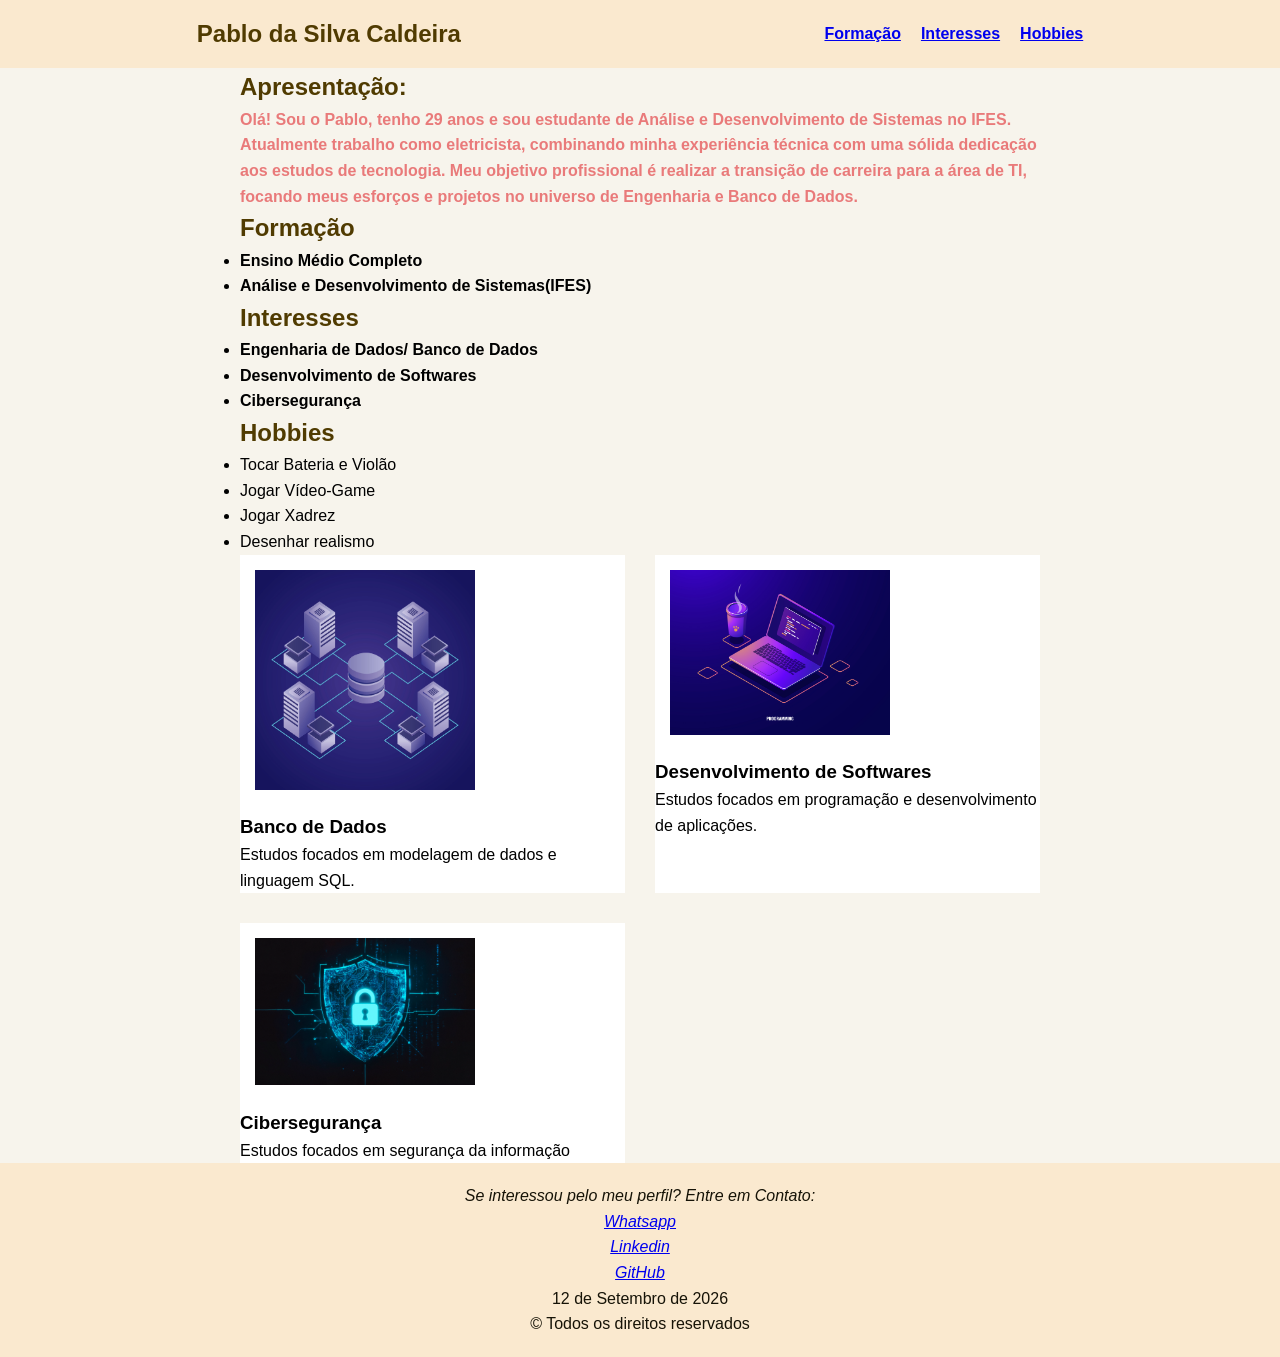
==== Semana_07/index.html @ 74a18326 "feat: adicionado a semana 07" ====
<!DOCTYPE html>
<html lang="pt-BR">
<head>
    <meta charset="UTF-8">
    <meta name="viewport" content="width=device-width, initial-scale=1.0">
    <title>Sobre mim</title>
    <link rel="stylesheet" href="css/style.css">
</head>

<body>
    <header>
    <h1 id="nome">Pablo da Silva Caldeira</h1>
    <nav class="menu principal">
        <ul id="lista">
            <li><a href="#formacao">Formação</a></li>
            <li><a href="#interesses">Interesses</a></li>
            <li><a href="#hobbies">Hobbies</a></li>
        </ul>
    </nav>
    </header>

    <main class="container">
        <section>
            <h2>Apresentação:</h2>
            <p class="destaque">Olá! Sou o Pablo, tenho 29 anos e sou estudante de Análise e Desenvolvimento de Sistemas no IFES. Atualmente trabalho como eletricista, 
                combinando minha experiência técnica com uma sólida dedicação aos estudos de tecnologia. 
                Meu objetivo profissional é realizar a transição de carreira para a área de TI, focando meus esforços e projetos no universo de Engenharia e Banco de Dados.</em></p>
            </section>

        <section>
            <h2 id="formacao">Formação</h2>
        <ul>
            <li><strong>Ensino Médio Completo</strong></li>
            <li><strong>Análise e Desenvolvimento de Sistemas(IFES)</strong></li>
        </ul>
        </section>

        <section>
            <h2 id="interesses">Interesses</h2>
            <ul>
                <li><strong>Engenharia de Dados/ Banco de Dados</strong></li>
                <li><strong>Desenvolvimento de Softwares</strong></li>
                <li><strong>Cibersegurança</strong></li>
            </ul>
        </section>

        <section>
            <h2 id="hobbies">Hobbies</h2>
        <ul>
            <li>Tocar Bateria e Violão</li>
            <li>Jogar Vídeo-Game</li>
            <li>Jogar Xadrez</li>
            <li>Desenhar realismo</li>
        </ul>
        </section>
        
    <section class="galeria">
        <article class="card">
            <img src="img/bank.jpg" alt="Banco de dados em ícone">
            <h3>Banco de Dados</h3>
            <p>Estudos focados em modelagem de dados e linguagem SQL.</p>
        </article>

        <article class="card">
            <img src="img/prog.jpg" alt="Programação de softwares em ícone">
            <h3>Desenvolvimento de Softwares</h3>
            <p>Estudos focados em programação e desenvolvimento de aplicações.</p>
        </article>

        <article class="card">
            <img src="img/ciber.jpg" alt="Segurança da informação em ícone">
            <h3>Cibersegurança</h3>
            <p>Estudos focados em segurança da informação</p>
        </article>

    </section>
    </main>
    <footer>
        <address>
            Se interessou pelo meu perfil?
            Entre em Contato:
            <br>
            <a href="https://wa.me/5527988827519" target="_blank">Whatsapp</a> <br>
            <a href="https://www.linkedin.com/in/pablo-da-silva-caldeira-5321a7321/" target="_blank">Linkedin</a> <br>
            <a href="https://github.com/Pablow233" target="_blank">GitHub</a><br>

        </address>
    
    <p><time datetime="2026-09-12">12 de Setembro de 2026</time></p>
    
    &copy; Todos os direitos reservados
    </footer>
</body>
</html>
---- Semana_07/css/style.css ----
* {
    box-sizing: border-box;
    margin: 0;
    padding: 0;

}

html {
    scroll-behavior: smooth;
}

body {
    font-family: Segoe UI, sans-serif;
    line-height: 1.6;
    background-color: #f7f4ec;
    color:rgb(0, 0, 0);
    display: grid;
    grid-template-rows: auto 1fr auto;
    min-height: 100vh;

}

.container {
    max-width: 800px;
    margin: 0 auto;
}

footer {
    background-color: #fae9cf;
    padding: 20px;
    text-align: center;
    color:rgb(22, 19, 7)
   
}

#lista {
    list-style: none;
    display: flex;
    justify-content: center;
    gap: 20px;
    text-decoration: none;
    color: #503b01;
    font-weight: 600;
    font-size: 16px;
    
}

header {
    display: flex;
    justify-content: space-around;
    align-items: center;
    background-color: #fae9cf;
    position: sticky;
    top: 0;
    z-index: 99;
    padding: 15px;
}

.galeria {
    display: grid;
    grid-template-columns: repeat(auto-fit, minmax(250px, 1fr));
    gap: 30px;
}

.card img{
    width: 250px;
    height: auto;
    padding: 15px;
}

.card {
    background-color: #ffffff;

}

h1, h2 {
    color: #503b01;
    margin-bottom: 15px;
    margin: 0;
    font-size: 24px;
}

.destaque {
    font-weight: bold;
    color: #e97a7a;
}

a:hover {
    color: #e40000;
}


h2[id] {
    scroll-margin-top: 60px;
}
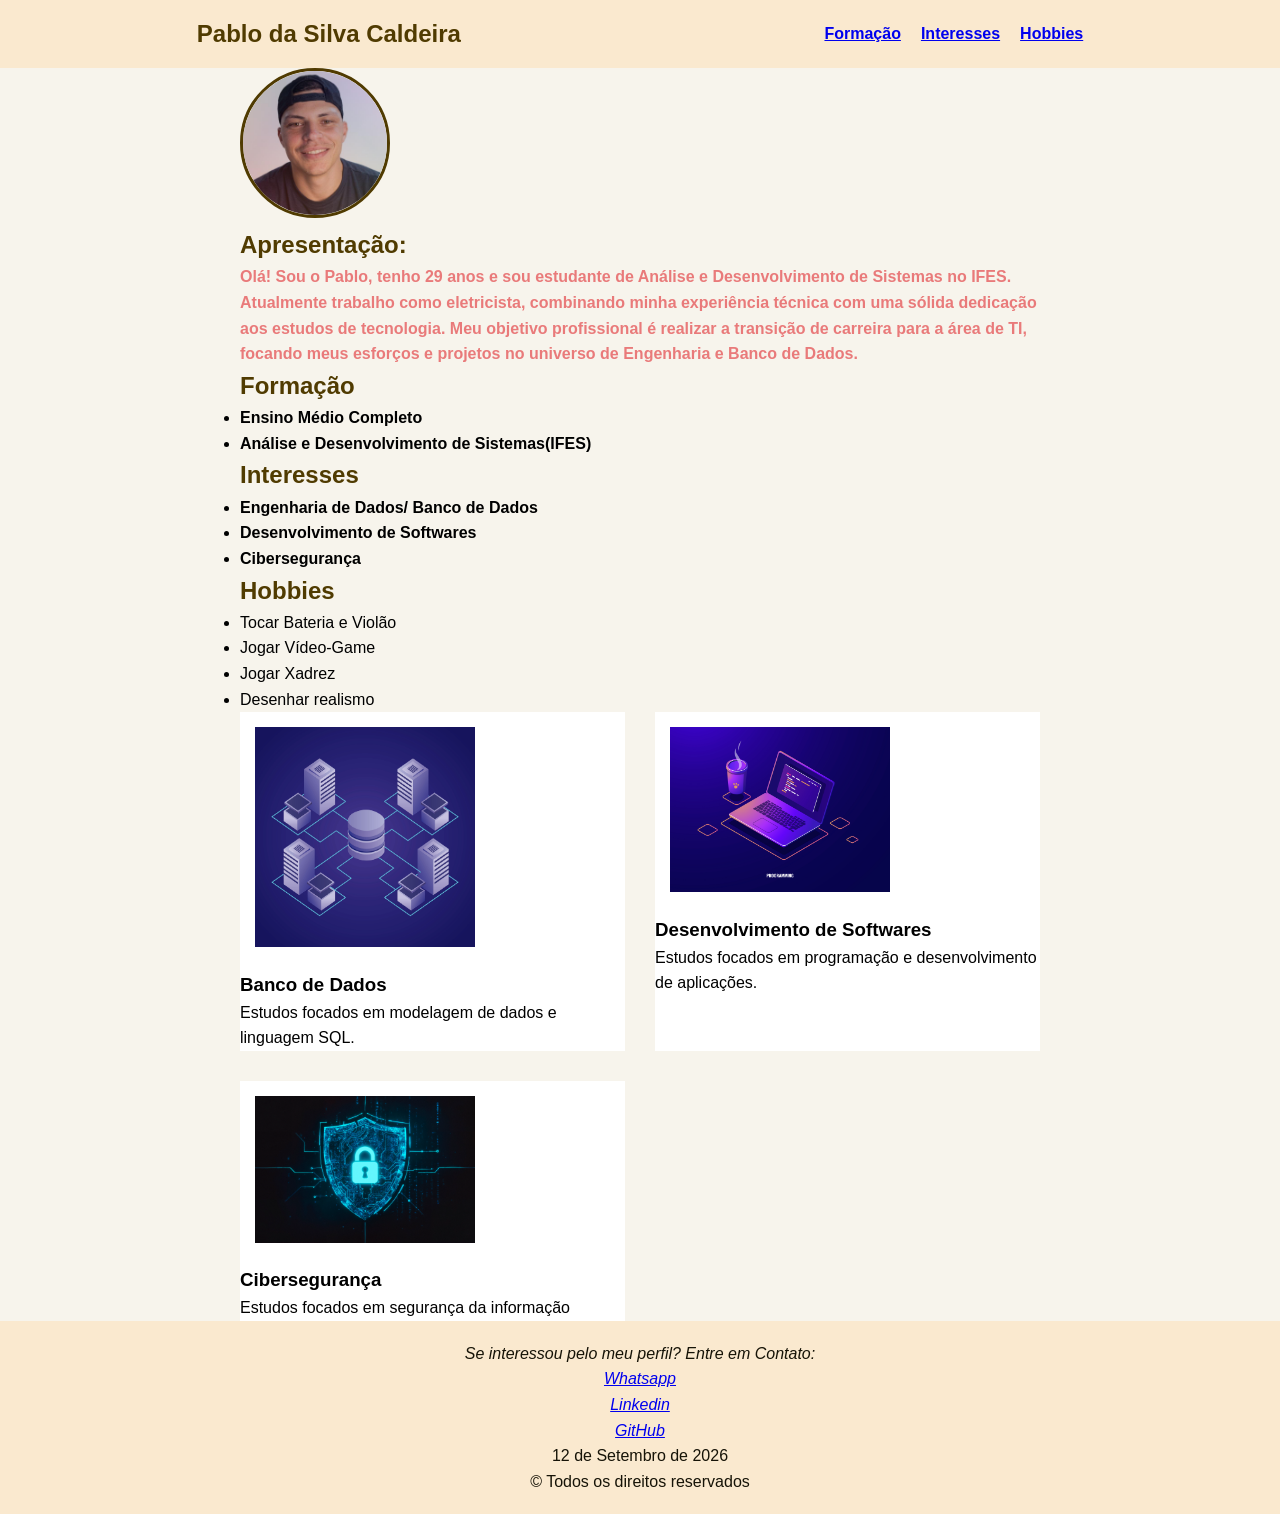
==== commit b9eac0f4: "feat: adiciona foto de perfil e estiliza seção de apresentação" ====
--- a/Semana_07/index.html
+++ b/Semana_07/index.html
@@ -21,6 +21,7 @@
 
     <main class="container">
         <section>
+            <img src="img/foto_perfil.jpg" alt="foto perfil do autor" class="foto-perfil">
             <h2>Apresentação:</h2>
             <p class="destaque">Olá! Sou o Pablo, tenho 29 anos e sou estudante de Análise e Desenvolvimento de Sistemas no IFES. Atualmente trabalho como eletricista, 
                 combinando minha experiência técnica com uma sólida dedicação aos estudos de tecnologia. 
--- a/Semana_07/css/style.css
+++ b/Semana_07/css/style.css
@@ -92,4 +92,12 @@
 
 h2[id] {
     scroll-margin-top: 60px;
+}
+
+.foto-perfil {
+    width: 150px;
+    height: 150px;
+    border-radius: 50%;
+    object-fit: cover;
+    border: 3px solid #503b01;
 }
